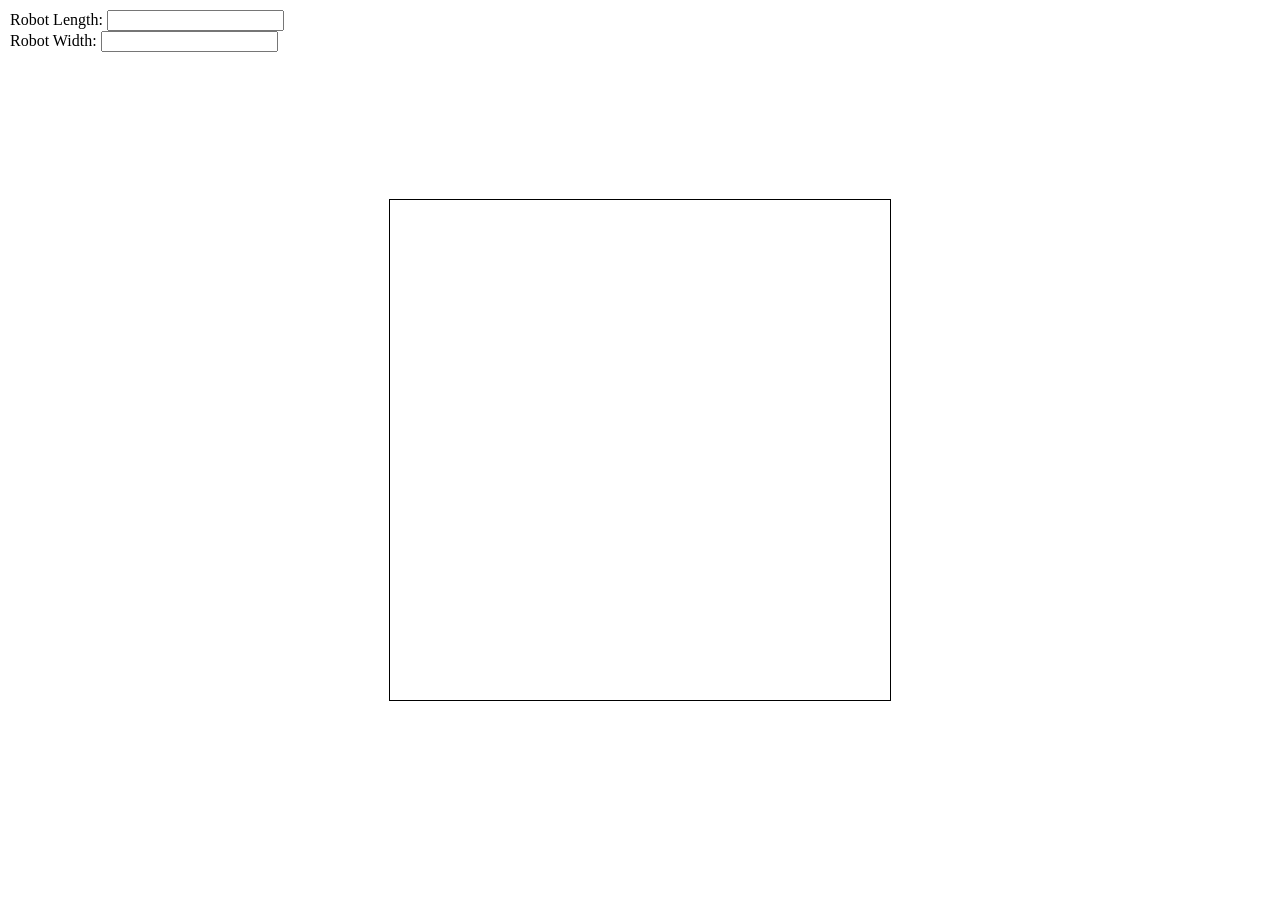
==== auton.html @ a3c68e60 "finished" ====
<!DOCTYPE html>
<html lang="en">

<head>
    <meta charset="UTF-8">
    <meta name="viewport" content="width=device-width, initial-scale=1.0">
    <title>Canvas Grid</title>
    <style>
        body,
        html {
            height: 100%;
            margin: 0;
            display: flex;
            justify-content: center;
            align-items: center;
        }

        canvas {
            border: 1px solid black;
        }
    </style>
</head>

<body>
    <div style="position: absolute; top: 10px; left: 10px;">
        <label for="robotLength">Robot Length:</label>
        <input type="number" id="robotLength" name="robotLength" min="0" step="1">
        <br>
        <label for="robotWidth">Robot Width:</label>
        <input type="number" id="robotWidth" name="robotWidth" min="0" step="1">
    </div>
    <canvas id="gridCanvas" width="500vh" height="500vh"></canvas>
    <script>
        const canvas = document.getElementById('gridCanvas');
        const ctx = canvas.getContext('2d');
        const colors = ['lightgray', 'grey'];
        const gridSize = 6;
        const squareSize = canvas.width / gridSize;
        function drawGrid() {
            for (let row = 0; row < gridSize; row++) {
                for (let col = 0; col < gridSize; col++) {
                    ctx.fillStyle = colors[(row + col) % 2];
                    ctx.fillRect(col * squareSize, row * squareSize, squareSize, squareSize);
                }
            }

            ctx.strokeStyle = 'white';
            ctx.lineWidth = 6;
            ctx.beginPath();
            ctx.moveTo(squareSize / 2, squareSize / 2);
            ctx.lineTo(canvas.width - squareSize / 2, squareSize / 2);
            ctx.lineTo(canvas.width - squareSize / 2, canvas.height - squareSize / 2);
            ctx.lineTo(squareSize / 2, canvas.height - squareSize / 2);
            ctx.closePath();
            ctx.stroke();
            // Blue circle at the top center
            ctx.strokeStyle = 'blue';
            ctx.lineWidth = 4;
            ctx.beginPath();
            ctx.arc(canvas.width / 2, 0, squareSize / 16, 0, Math.PI * 2);
            ctx.stroke();

            // Red circle at the bottom center
            ctx.strokeStyle = 'red';
            ctx.lineWidth = 4;
            ctx.beginPath();
            ctx.arc(canvas.width / 2, canvas.height, squareSize / 16, 0, Math.PI * 2);
            ctx.stroke();

            // Plus sign in neon green at the top right corner
            ctx.strokeStyle = '#98fc03';
            ctx.lineWidth = 4;
            ctx.beginPath();
            ctx.moveTo(canvas.width - squareSize / 4, squareSize / 4 - squareSize / 8);
            ctx.lineTo(canvas.width - squareSize / 4, squareSize / 4 + squareSize / 8);
            ctx.moveTo(canvas.width - squareSize / 4 - squareSize / 8, squareSize / 4);
            ctx.lineTo(canvas.width - squareSize / 4 + squareSize / 8, squareSize / 4);
            ctx.stroke();

            // Plus sign in neon green at the bottom right corner
            ctx.beginPath();
            ctx.moveTo(canvas.width - squareSize / 4, canvas.height - squareSize / 4 - squareSize / 8);
            ctx.lineTo(canvas.width - squareSize / 4, canvas.height - squareSize / 4 + squareSize / 8);
            ctx.moveTo(canvas.width - squareSize / 4 - squareSize / 8, canvas.height - squareSize / 4);
            ctx.lineTo(canvas.width - squareSize / 4 + squareSize / 8, canvas.height - squareSize / 4);
            ctx.stroke();

            // Minus sign in neon green at the top left corner
            ctx.beginPath();
            ctx.moveTo(squareSize / 4 - squareSize / 8, squareSize / 4);
            ctx.lineTo(squareSize / 4 + squareSize / 8, squareSize / 4);
            ctx.stroke();

            // Minus sign in neon green at the bottom left corner
            ctx.beginPath();
            ctx.moveTo(squareSize / 4 - squareSize / 8, canvas.height - squareSize / 4);
            ctx.lineTo(squareSize / 4 + squareSize / 8, canvas.height - squareSize / 4);
            ctx.stroke();

            // Neon green circle at edge centers
            ctx.strokeStyle = '#98fc03';
            ctx.beginPath();
            ctx.arc(canvas.width, canvas.height / 2, squareSize / 16, 0, Math.PI * 2);
            ctx.stroke();
            ctx.beginPath();
            ctx.arc(0, canvas.height / 2, squareSize / 16, 0, Math.PI * 2);
            ctx.stroke();
            ctx.save();
            ctx.translate(canvas.width / 2, canvas.height / 2);
            ctx.rotate(Math.PI / 4);
            ctx.lineWidth = 6;
            ctx.strokeRect(-squareSize * 0.75, -squareSize * 0.75, squareSize * 1.5, squareSize * 1.5);
            ctx.restore();
            function drawmogo(ctx, centerX, centerY, hexFillColor, hexStrokeColor, circleFillColor) {
                // Draw hexagon
                ctx.fillStyle = hexFillColor;
                ctx.strokeStyle = hexStrokeColor;
                ctx.lineWidth = 4;

                ctx.beginPath();
                for (let i = 0; i < 6; i++) {
                    ctx.lineTo(
                        centerX + squareSize / 4 * Math.cos((i * Math.PI) / 3 + Math.PI / 6),
                        centerY + squareSize / 4 * Math.sin((i * Math.PI) / 3 + Math.PI / 6)
                    );
                }
                ctx.closePath();
                ctx.fill();
                ctx.stroke();

                // Draw circle in the middle of the hexagon
                ctx.fillStyle = circleFillColor;
                ctx.beginPath();
                ctx.arc(centerX, centerY, squareSize / 16, 0, Math.PI * 2);
                ctx.fill();
            }

            const centerX = canvas.width / 2;
            const centerY = canvas.height / 2;
            drawmogo(ctx, squareSize * 2, squareSize * 4, 'black', '#98fc03', '#98fc03');
            drawmogo(ctx, squareSize * 4, squareSize * 4, 'black', '#98fc03', '#98fc03');
            drawmogo(ctx, squareSize * 5, squareSize * 3, 'black', '#98fc03', '#98fc03');
            drawmogo(ctx, squareSize * 2, squareSize * 2, 'black', '#98fc03', '#98fc03');
            drawmogo(ctx, squareSize * 4, squareSize * 2, 'black', '#98fc03', '#98fc03');
            function drawCircle(ctx, x, y, radius, color) {
                ctx.fillStyle = color;
                ctx.beginPath();
                ctx.arc(x, y, radius, 0, Math.PI * 2);
                ctx.fill();
            }
            function createStack(ctx, x, y, radius, pattern) {
                const colors = {
                    'R': 'red',
                    'B': 'blue'
                };

                ctx.save();
                ctx.translate(x, y);

                if (pattern === 'RB') {
                    const startAngle = Math.PI / 2;
                    ctx.beginPath();
                    ctx.arc(0, 0, radius, startAngle, startAngle + Math.PI);
                    ctx.lineTo(0, 0);
                    ctx.fillStyle = colors[pattern[0]];
                    ctx.fill();

                    ctx.beginPath();
                    ctx.arc(0, 0, radius, startAngle + Math.PI, startAngle + 2 * Math.PI);
                    ctx.lineTo(0, 0);
                    ctx.fillStyle = colors[pattern[1]];
                    ctx.fill();
                } else if (pattern === 'BR') {
                    const startAngle = Math.PI / 2;
                    ctx.beginPath();
                    ctx.arc(0, 0, radius, startAngle, startAngle + Math.PI);
                    ctx.lineTo(0, 0);
                    ctx.fillStyle = colors[pattern[0]];
                    ctx.fill();

                    ctx.beginPath();
                    ctx.arc(0, 0, radius, startAngle + Math.PI, startAngle + 2 * Math.PI);
                    ctx.lineTo(0, 0);
                    ctx.fillStyle = colors[pattern[1]];
                    ctx.fill();
                } else if (pattern === 'RBRB' || pattern === 'BRBR') {
                    ctx.rotate(Math.PI / 4);
                    for (let i = 0; i < 4; i++) {
                        ctx.beginPath();
                        ctx.arc(0, 0, radius, i * Math.PI / 2, (i + 1) * Math.PI / 2);
                        ctx.lineTo(0, 0);
                        ctx.fillStyle = colors[pattern[i]];
                        ctx.fill();
                    }
                    ctx.rotate(-Math.PI / 4);
                }

                ctx.restore();
            }

            drawCircle(ctx, (squareSize * 2) + ((squareSize / 6) * 4.9), (squareSize * 2) + ((squareSize / 6) * 4.9), squareSize / 6, 'red');
            drawCircle(ctx, (squareSize * 3) + ((squareSize / 6) * 1.1), (squareSize * 2) + ((squareSize / 6) * 4.9), squareSize / 6, 'red');
            drawCircle(ctx, (squareSize * 2) + ((squareSize / 6) * 4.9), (squareSize * 3) + ((squareSize / 6) * 1.1), squareSize / 6, 'blue');
            drawCircle(ctx, (squareSize * 3) + ((squareSize / 6) * 1.1), (squareSize * 3) + ((squareSize / 6) * 1.1), squareSize / 6, 'blue');
            drawCircle(ctx, (squareSize * 3), (squareSize * 5.5), squareSize / 6, 'blue');
            drawCircle(ctx, (squareSize * 3), (squareSize * 0.5), squareSize / 6, 'red');
            drawCircle(ctx, (squareSize * 5), (squareSize * 5), squareSize / 6, 'blue');
            drawCircle(ctx, (squareSize * 5), (squareSize * 1), squareSize / 6, 'red');
            createStack(ctx, (squareSize * 1), (squareSize * 2), squareSize / 6, 'RB');
            createStack(ctx, (squareSize * 5), (squareSize * 2), squareSize / 6, 'RB');
            createStack(ctx, (squareSize * 1), (squareSize * 4), squareSize / 6, 'BR');
            createStack(ctx, (squareSize * 5), (squareSize * 4), squareSize / 6, 'BR');
            createStack(ctx, (squareSize * 3), (squareSize * 5), squareSize / 6, 'RB');
            createStack(ctx, (squareSize * 3), (squareSize * 1), squareSize / 6, 'BR');
            createStack(ctx, (squareSize * 0) + ((squareSize / 6) * 4.9), (squareSize * 2) + ((squareSize / 6) * 4.9), squareSize / 6, 'RB');
            createStack(ctx, (squareSize * 1) + ((squareSize / 6) * 1.1), (squareSize * 2) + ((squareSize / 6) * 4.9), squareSize / 6, 'RB');
            createStack(ctx, (squareSize * 0) + ((squareSize / 6) * 4.9), (squareSize * 3) + ((squareSize / 6) * 1.1), squareSize / 6, 'BR');
            createStack(ctx, (squareSize * 1) + ((squareSize / 6) * 1.1), (squareSize * 3) + ((squareSize / 6) * 1.1), squareSize / 6, 'BR');
        }
        let cubeX = canvas.width / 2;
        let cubeY = canvas.height / 2;
        let cubeW = (squareSize / 23.5) * document.getElementById('robotWidth').value;
        let cubeH = (squareSize / 23.5) * document.getElementById('robotLength').value;

        document.getElementById('robotWidth').addEventListener('input', () => {
            cubeW = (squareSize / 23.5) * document.getElementById('robotWidth').value;
            ctx.clearRect(0, 0, canvas.width, canvas.height);
            drawGrid();
            drawCube();
        });

        document.getElementById('robotLength').addEventListener('input', () => {
            cubeH = (squareSize / 23.5) * document.getElementById('robotLength').value;
            ctx.clearRect(0, 0, canvas.width, canvas.height);
            drawGrid();
            drawCube();
        });

        function drawCube() {
            ctx.fillStyle = 'purple';
            ctx.fillRect(cubeX - cubeW / 2, cubeY - cubeH / 2, cubeW, cubeH);
        }

        canvas.addEventListener('mousemove', (event) => {
            const rect = canvas.getBoundingClientRect();
            cubeX = event.clientX - rect.left;
            cubeY = event.clientY - rect.top;
            ctx.clearRect(0, 0, canvas.width, canvas.height);
            drawGrid();
            drawCube();
        });

        drawCube();
    </script>
</body>

</html>
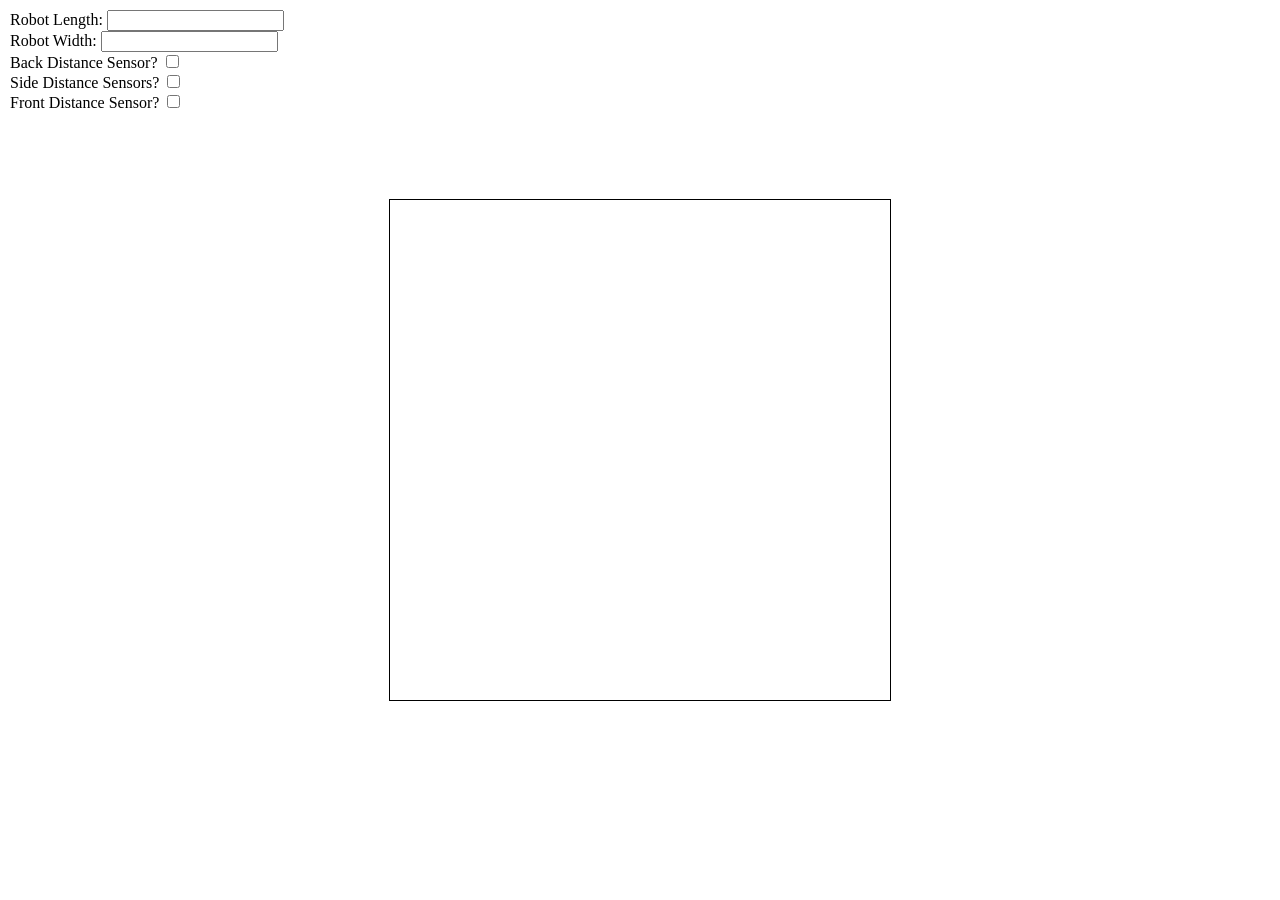
==== commit 9c0817d6: "sensor checkboxes and moveable lockable robot" ====
--- a/auton.html
+++ b/auton.html
@@ -24,16 +24,25 @@
 <body>
     <div style="position: absolute; top: 10px; left: 10px;">
         <label for="robotLength">Robot Length:</label>
-        <input type="number" id="robotLength" name="robotLength" min="0" step="1">
+        <input type="number" id="robotLength" name="robotLength" min="0" step="0.001" val="17">
         <br>
         <label for="robotWidth">Robot Width:</label>
-        <input type="number" id="robotWidth" name="robotWidth" min="0" step="1">
+        <input type="number" id="robotWidth" name="robotWidth" min="0" step="0.001" val="17.625">
+        <br/>
+        <label for="backSensor">Back Distance Sensor?</label>
+        <input type="checkbox" id="backSensor" name="backSensor">
+        <br/>
+        <label for="sideSensors">Side Distance Sensors?</label>
+        <input type="checkbox" id="sideSensors" name="sideSensors">
+        <br/>
+        <label for="frontSensor">Front Distance Sensor?</label>
+        <input type="checkbox" id="frontSensor" name="frontSensor">
     </div>
-    <canvas id="gridCanvas" width="500vh" height="500vh"></canvas>
+    <canvas id="gridCanvas" width="500vh" height="500vh" onclick="lockBot()"></canvas>
     <script>
         const canvas = document.getElementById('gridCanvas');
         const ctx = canvas.getContext('2d');
-        const colors = ['lightgray', 'grey'];
+        const colors = ['darkgray', 'grey'];
         const gridSize = 6;
         const squareSize = canvas.width / gridSize;
         function drawGrid() {
@@ -221,7 +230,10 @@
         let cubeY = canvas.height / 2;
         let cubeW = (squareSize / 23.5) * document.getElementById('robotWidth').value;
         let cubeH = (squareSize / 23.5) * document.getElementById('robotLength').value;
-
+        let moveableBot = true;
+        function lockBot(){
+            moveableBot = !moveableBot;
+        }
         document.getElementById('robotWidth').addEventListener('input', () => {
             cubeW = (squareSize / 23.5) * document.getElementById('robotWidth').value;
             ctx.clearRect(0, 0, canvas.width, canvas.height);
@@ -242,14 +254,15 @@
         }
 
         canvas.addEventListener('mousemove', (event) => {
-            const rect = canvas.getBoundingClientRect();
-            cubeX = event.clientX - rect.left;
-            cubeY = event.clientY - rect.top;
+            if(moveableBot){
+                const rect = canvas.getBoundingClientRect();
+                cubeX = event.clientX - rect.left;
+                cubeY = event.clientY - rect.top;
+            }
             ctx.clearRect(0, 0, canvas.width, canvas.height);
             drawGrid();
             drawCube();
         });
-
         drawCube();
     </script>
 </body>
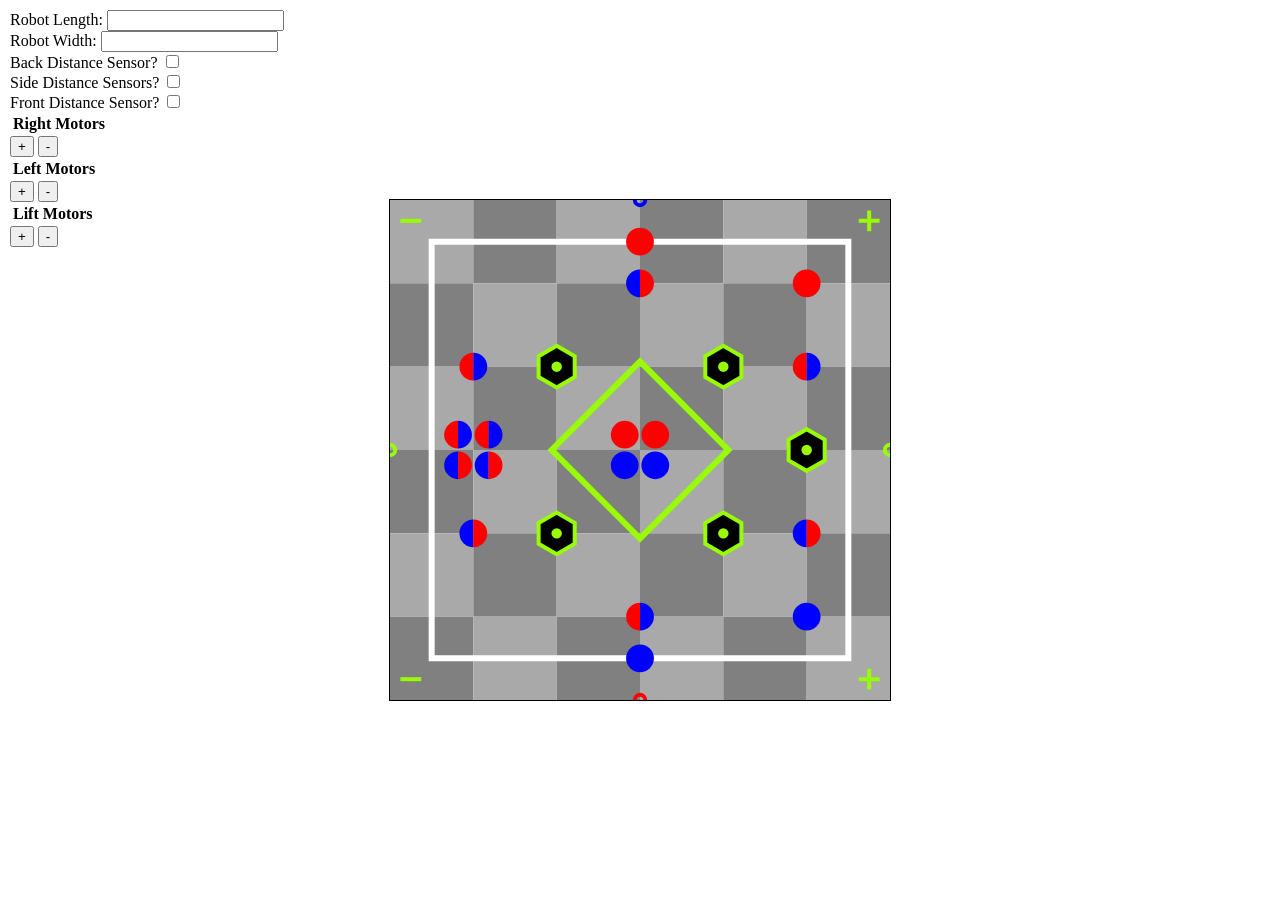
==== commit 20a11b20: "added list editors" ====
--- a/auton.html
+++ b/auton.html
@@ -28,15 +28,114 @@
         <br>
         <label for="robotWidth">Robot Width:</label>
         <input type="number" id="robotWidth" name="robotWidth" min="0" step="0.001" val="17.625">
-        <br/>
+        <br />
         <label for="backSensor">Back Distance Sensor?</label>
         <input type="checkbox" id="backSensor" name="backSensor">
-        <br/>
+        <br />
         <label for="sideSensors">Side Distance Sensors?</label>
         <input type="checkbox" id="sideSensors" name="sideSensors">
-        <br/>
+        <br />
         <label for="frontSensor">Front Distance Sensor?</label>
         <input type="checkbox" id="frontSensor" name="frontSensor">
+        <br />
+        <table id="numberTable">
+            <thead>
+                <tr>
+                    <th>Right Motors</th>
+                </tr>
+            </thead>
+            <tbody>
+            </tbody>
+        </table>
+        <button onclick="addRow()">+</button>
+        <button onclick="removeRow()">-</button>
+        <script>
+            function addRow() {
+                const table = document.getElementById('numberTable').getElementsByTagName('tbody')[0];
+                const newRow = table.insertRow();
+                const newCell = newRow.insertCell(0);
+                const input = document.createElement('input');
+                input.type = 'number';
+                input.value = 0;
+                input.min = 1;
+                input.max = 20;
+                newCell.appendChild(input);
+            }
+
+            function removeRow() {
+                const table = document.getElementById('numberTable').getElementsByTagName('tbody')[0];
+                if (table.rows.length > 0) {
+                    table.deleteRow(-1);
+                }
+            }
+        </script>
+        <table id="leftMotorsTable">
+            <thead>
+                <tr>
+                    <th>Left Motors</th>
+                </tr>
+            </thead>
+            <tbody>
+            </tbody>
+        </table>
+        <button onclick="addLeftMotorRow()">+</button>
+        <button onclick="removeLeftMotorRow()">-</button>
+
+        <script>
+            function addLeftMotorRow() {
+                const table = document.getElementById('leftMotorsTable').getElementsByTagName('tbody')[0];
+                const newRow = table.insertRow();
+                const newCell = newRow.insertCell(0);
+                const input = document.createElement('input');
+                input.type = 'number';
+                input.value = 0;
+                input.min = 1;
+                input.max = 20;
+                newCell.appendChild(input);
+            }
+
+            function removeLeftMotorRow() {
+                const table = document.getElementById('leftMotorsTable').getElementsByTagName('tbody')[0];
+                if (table.rows.length > 0) {
+                    table.deleteRow(-1);
+                }
+            }
+        </script>
+        <table id="liftMotorsTable">
+            <thead>
+                <tr>
+                    <th>Lift Motors</th>
+                </tr>
+            </thead>
+            <tbody>
+            </tbody>
+        </table>
+        <button onclick="addLiftMotorRow()">+</button>
+        <button onclick="removeLiftMotorRow()">-</button>
+
+        <script>
+            function addLiftMotorRow() {
+                const table = document.getElementById('liftMotorsTable').getElementsByTagName('tbody')[0];
+                const newRow = table.insertRow();
+                const newCell = newRow.insertCell(0);
+                const input = document.createElement('input');
+                input.type = 'number';
+                input.value = 0;
+                input.min = 1;
+                input.max = 20;
+                newCell.appendChild(input);
+            }
+
+            function removeLiftMotorRow() {
+                const table = document.getElementById('liftMotorsTable').getElementsByTagName('tbody')[0];
+                if (table.rows.length > 0) {
+                    table.deleteRow(-1);
+                }
+            }
+        </script>
+    </div>
+    <div style="position: absolute; top: 10px; right: 10px;">
+  
     </div>
     <canvas id="gridCanvas" width="500vh" height="500vh" onclick="lockBot()"></canvas>
     <script>
@@ -231,7 +330,7 @@
         let cubeW = (squareSize / 23.5) * document.getElementById('robotWidth').value;
         let cubeH = (squareSize / 23.5) * document.getElementById('robotLength').value;
         let moveableBot = true;
-        function lockBot(){
+        function lockBot() {
             moveableBot = !moveableBot;
         }
         document.getElementById('robotWidth').addEventListener('input', () => {
@@ -254,7 +353,7 @@
         }
 
         canvas.addEventListener('mousemove', (event) => {
-            if(moveableBot){
+            if (moveableBot) {
                 const rect = canvas.getBoundingClientRect();
                 cubeX = event.clientX - rect.left;
                 cubeY = event.clientY - rect.top;
@@ -263,8 +362,11 @@
             drawGrid();
             drawCube();
         });
+        drawGrid();
         drawCube();
     </script>
+    
 </body>
 
-</html>+</html>
+
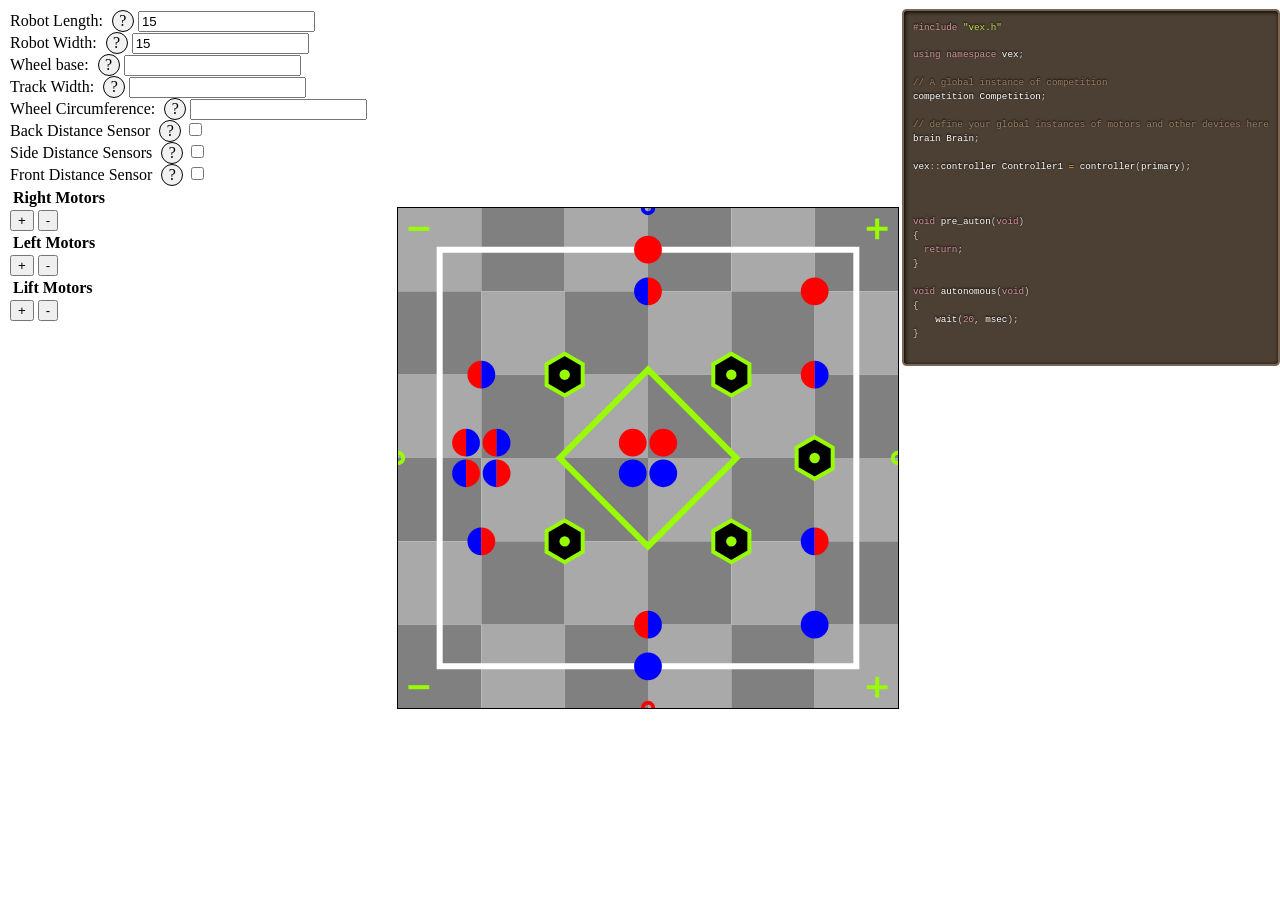
==== commit d8acc34f: "refactor auton.html and add worker.js for improved robot configuration and code generation" ====
--- a/auton.html
+++ b/auton.html
@@ -4,40 +4,104 @@
 <head>
     <meta charset="UTF-8">
     <meta name="viewport" content="width=device-width, initial-scale=1.0">
-    <title>Canvas Grid</title>
+    <title>Creek Autonomous Builder</title>
     <style>
         body,
         html {
             height: 100%;
-            margin: 0;
-            display: flex;
-            justify-content: center;
-            align-items: center;
+
         }
 
         canvas {
             border: 1px solid black;
         }
+
+        #canvasContainer {
+            height: 100vh;
+            width: 100vw;
+        }
+
+        .tooltip {
+            position: relative;
+            display: inline-block;
+            cursor: pointer;
+            margin-left: 5px;
+            border: 1px solid black;
+            border-radius: 50%;
+            width: 20px;
+            height: 20px;
+            text-align: center;
+            line-height: 20px;
+            background-color: #f1f1f1;
+        }
+
+        .tooltip .tooltiptext {
+            visibility: hidden;
+            width: 200px;
+            background-color: black;
+            color: #fff;
+            text-align: center;
+            border-radius: 5px;
+            padding: 5px;
+            position: absolute;
+            z-index: 1;
+            top: 50%;
+            left: 105%;
+            margin-left: 0;
+            transform: translateY(-50%);
+            opacity: 0;
+            transition: opacity 0.3s;
+        }
+
+        .tooltip:hover .tooltiptext {
+            visibility: visible;
+            opacity: 1;
+        }
     </style>
+    <link href="prism.css" rel="stylesheet" />
 </head>
 
 <body>
     <div style="position: absolute; top: 10px; left: 10px;">
         <label for="robotLength">Robot Length:</label>
-        <input type="number" id="robotLength" name="robotLength" min="0" step="0.001" val="17">
+        <span class="tooltip">?<span class="tooltiptext">The length of the robot in inches.</span></span>
+
+        <input type="number" id="robotLength" name="robotLength" min="0" step="0.001" value="15">
         <br>
         <label for="robotWidth">Robot Width:</label>
-        <input type="number" id="robotWidth" name="robotWidth" min="0" step="0.001" val="17.625">
+        <span class="tooltip">?<span class="tooltiptext">The width of the robot in inches.</span></span>
+
+        <input type="number" id="robotWidth" name="robotWidth" min="0" step="0.001" value="15">
         <br />
-        <label for="backSensor">Back Distance Sensor?</label>
+        <label for="wheelbase">Wheel base:</label>
+        <span class="tooltip">?<span class="tooltiptext">The distance between the shafts of the front and rear wheels.</span></span>
+        <input type="number" id="wheelbase" name="wheelbase" min="0" step="0.001">
+        <br>
+        <label for="trackWidth">Track Width:</label>
+        <span class="tooltip">?<span class="tooltiptext">The distance between the left and right wheels.</span></span>
+        <input type="number" id="trackWidth" name="trackWidth" min="0" step="0.001">
+        <br />
+        <label for="wheelcirc">Wheel Circumference:</label>
+        <span class="tooltip">?<span class="tooltiptext">The circumference of the wheels in inches.</span></span>
+
+        <input type="number" id="wheelcirc" name="wheelcirc" min="0" step="0.001">
+        <br />
+        <label for="backSensor">Back Distance Sensor</label>
+        <span class="tooltip">?<span class="tooltiptext">Indicates if a back distance sensor is present.</span></span>
+
         <input type="checkbox" id="backSensor" name="backSensor">
         <br />
-        <label for="sideSensors">Side Distance Sensors?</label>
+        <label for="sideSensors">Side Distance Sensors</label>
+        <span class="tooltip">?<span class="tooltiptext">Indicates if side distance sensors are present.</span></span>
+
         <input type="checkbox" id="sideSensors" name="sideSensors">
         <br />
-        <label for="frontSensor">Front Distance Sensor?</label>
+        <label for="frontSensor">Front Distance Sensor</label>
+        <span class="tooltip">?<span class="tooltiptext">Indicates if a front distance sensor is present.</span></span>
+
         <input type="checkbox" id="frontSensor" name="frontSensor">
         <br />
+
         <table id="numberTable">
             <thead>
                 <tr>
@@ -135,9 +199,11 @@
         </script>
     </div>
     <div style="position: absolute; top: 10px; right: 10px;">
-  
+
     </div>
-    <canvas id="gridCanvas" width="500vh" height="500vh" onclick="lockBot()"></canvas>
+    <div id="canvasContainer" style="display: flex; justify-content: center; align-items: center;">
+        <canvas id="gridCanvas" width="500vh" height="500vh" onclick="lockBot()"></canvas>
+    </div>
     <script>
         const canvas = document.getElementById('gridCanvas');
         const ctx = canvas.getContext('2d');
@@ -346,14 +412,23 @@
             drawGrid();
             drawCube();
         });
-
+        let robotActualX = 0;
+        let robotActualY = 0;
         function drawCube() {
-            ctx.fillStyle = 'purple';
+            if(robotActualY >4.7){
+                ctx.fillStyle = '#b03030';
+            }
+            else{
+                ctx.fillStyle = '#3030b0';
+            }
             ctx.fillRect(cubeX - cubeW / 2, cubeY - cubeH / 2, cubeW, cubeH);
+            robotActualX = cubeX / cubeW;
+            robotActualY = cubeY / cubeH;
         }
 
         canvas.addEventListener('mousemove', (event) => {
             if (moveableBot) {
+                console.log(robotActualY);
                 const rect = canvas.getBoundingClientRect();
                 cubeX = event.clientX - rect.left;
                 cubeY = event.clientY - rect.top;
@@ -363,10 +438,63 @@
             drawCube();
         });
         drawGrid();
-        drawCube();
     </script>
-    
+    <script src="prism.js"></script>
+    <div
+        style="position: fixed; overflow: scroll; max-height: 90vh; right:0; top:0; font-size: 0.725vw; width: fit-content; max-width: 30vw;">
+        <pre data-src="main.cpp"></pre>
+        <pre><code class="language-cpp">            
+
+</code></pre>
+        <script>
+            if (window.Worker) {
+                const codeWorker = new Worker('worker.js');
+
+                codeWorker.onmessage = function (e) {
+                    document.querySelector('pre code').textContent = e.data;
+                    let rightMotorValues = Array.from(document.querySelectorAll('#numberTable tbody input')).map((input, index) => `motor rightMotor${index + 1} = motor(PORT${input.value}, true);`);
+                    let leftMotorValues = Array.from(document.querySelectorAll('#leftMotorsTable tbody input')).map((input, index) => `motor leftMotor${index + 1} = motor(PORT${input.value}, true);`);
+                    let inMotorValues = Array.from(document.querySelectorAll('#liftMotorsTable tbody input')).map((input, index) => `motor liftMotor${index + 1} = motor(PORT${input.value}, true);`);
+
+                    document.querySelector('pre code').textContent += rightMotorValues.join('\n');
+                    document.querySelector('pre code').textContent += '\n' + leftMotorValues.join('\n');
+                    document.querySelector('pre code').textContent += '\n' + inMotorValues.join('\n');
+                    if (rightMotorValues.length > 0 || leftMotorValues.length > 0 || inMotorValues.length > 0) {
+                        document.querySelector('pre code').textContent += '\n'
+                    }
+                    if (rightMotorValues.length > 0) {
+                        document.querySelector('pre code').textContent += '\n' + 'motor_group rightMotors = motor_group(' + rightMotorValues.map((_, index) => `rightMotor${index}`).join(', ') + ');';
+
+                    }
+                    if (leftMotorValues.length > 0) {
+                        document.querySelector('pre code').textContent += '\n' + 'motor_group leftMotors = motor_group(' + leftMotorValues.map((_, index) => `leftMotor${index}`).join(', ') + ');';
+                    }
+                    if (inMotorValues.length > 0) {
+                        document.querySelector('pre code').textContent += '\n' + 'motor_group liftMotors = motor_group(' + inMotorValues.map((_, index) => `liftMotor${index}`).join(', ') + ');';
+                    }
+                    if (rightMotorValues.length > 0 && leftMotorValues.length > 0) {
+                        document.querySelector('pre code').textContent += '\n\n'
+                        document.querySelector('pre code').textContent += 'drive driveTrain = drive(leftMotors, rightMotors, '+ document.getElementById("wheelcirc").value + ", " + document.getElementById("wheelbase").value + ", " + document.getElementById("trackWidth").value +', inches);';
+                    }
+                    document.querySelector('pre code').textContent += `
+void pre_auton(void)
+{
+  return;
+}
+  
+void autonomous(void)
+{`;
+                    document.querySelector('pre code').textContent += `
+    wait(20, msec);
+}
+                    `;
+                    Prism.highlightAll();
+                };
+
+                codeWorker.postMessage('start');
+            }
+        </script>
+    </div>
 </body>
 
-</html>
-
+</html>
--- a/prism.css
+++ b/prism.css
@@ -0,0 +1,3 @@
+/* PrismJS 1.29.0
+https://prismjs.com/download.html#themes=prism-dark&languages=markup+css+clike+javascript+c+cpp */
+code[class*=language-],pre[class*=language-]{color:#fff;background:0 0;text-shadow:0 -.1em .2em #000;font-family:Consolas,Monaco,'Andale Mono','Ubuntu Mono',monospace;font-size:1em;text-align:left;white-space:pre;word-spacing:normal;word-break:normal;word-wrap:normal;line-height:1.5;-moz-tab-size:4;-o-tab-size:4;tab-size:4;-webkit-hyphens:none;-moz-hyphens:none;-ms-hyphens:none;hyphens:none}@media print{code[class*=language-],pre[class*=language-]{text-shadow:none}}:not(pre)>code[class*=language-],pre[class*=language-]{background:#4c3f33}pre[class*=language-]{padding:1em;margin:.5em 0;overflow:auto;border:.3em solid #7a6651;border-radius:.5em;box-shadow:1px 1px .5em #000 inset}:not(pre)>code[class*=language-]{padding:.15em .2em .05em;border-radius:.3em;border:.13em solid #7a6651;box-shadow:1px 1px .3em -.1em #000 inset;white-space:normal}.token.cdata,.token.comment,.token.doctype,.token.prolog{color:#997f66}.token.punctuation{opacity:.7}.token.namespace{opacity:.7}.token.boolean,.token.constant,.token.number,.token.property,.token.symbol,.token.tag{color:#d1939e}.token.attr-name,.token.builtin,.token.char,.token.inserted,.token.selector,.token.string{color:#bce051}.language-css .token.string,.style .token.string,.token.entity,.token.operator,.token.url,.token.variable{color:#f4b73d}.token.atrule,.token.attr-value,.token.keyword{color:#d1939e}.token.important,.token.regex{color:#e90}.token.bold,.token.important{font-weight:700}.token.italic{font-style:italic}.token.entity{cursor:help}.token.deleted{color:red}
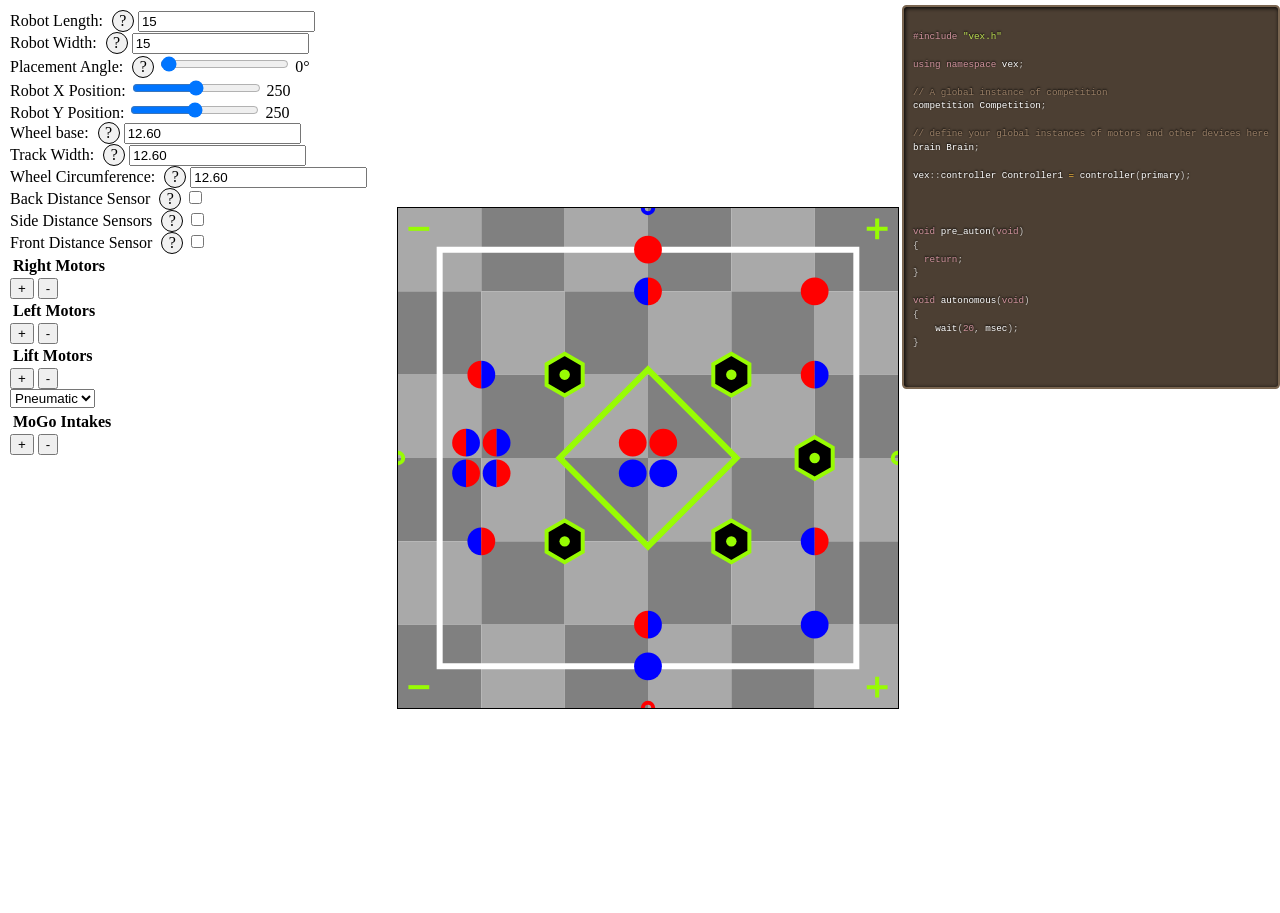
==== commit 56237703: "Pending changes exported from your codespace" ====
--- a/auton.html
+++ b/auton.html
@@ -4,12 +4,12 @@
 <head>
     <meta charset="UTF-8">
     <meta name="viewport" content="width=device-width, initial-scale=1.0">
-    <title>Creek Autonomous Builder</title>
+    <title>Creek - Autonomous</title>
     <style>
         body,
         html {
             height: 100%;
-
+            overflow: hidden;
         }
 
         canvas {
@@ -66,25 +66,68 @@
         <label for="robotLength">Robot Length:</label>
         <span class="tooltip">?<span class="tooltiptext">The length of the robot in inches.</span></span>
 
-        <input type="number" id="robotLength" name="robotLength" min="0" step="0.001" value="15">
+        <input type="number" id="robotLength" name="robotLength" min="1" step="0.001" value="15">
         <br>
         <label for="robotWidth">Robot Width:</label>
         <span class="tooltip">?<span class="tooltiptext">The width of the robot in inches.</span></span>
 
-        <input type="number" id="robotWidth" name="robotWidth" min="0" step="0.001" value="15">
+        <input type="number" id="robotWidth" name="robotWidth" min="1" step="0.001" value="15">
+
+        <br />
+        <label for="placementAngle">Placement Angle:</label>
+        <span class="tooltip">?<span class="tooltiptext">The angle at which the robot will be placed.</span></span>
+        <input type="range" id="placementAngle" name="placementAngle" min="-1" max="361" value="0"
+            oninput="updateAngleDisplay(this.value,this)">
+        <span id="angleDisplay">0°</span>
+        <br>
+        <label for="robotX">Robot X Position:</label>
+        <input type="range" id="robotX" name="robotX" min="0" max="500" value="250"
+            oninput="updatePositionDisplay(this.value, 'x')">
+        <span id="xPositionDisplay">250</span>
+        <br>
+        <label for="robotY">Robot Y Position:</label>
+        <input type="range" id="robotY" name="robotY" min="0" max="500" value="250"
+            oninput="updatePositionDisplay(this.value, 'y')">
+        <span id="yPositionDisplay">250</span>
+        <script>
+            function updateAngleDisplay(value, obj) {
+                if (value == 361) {
+                    obj.value = 0;
+                    value = 0;
+                }
+                if (value == -1) {
+                    obj.value = 360;
+                    value = 360;
+                }
+                document.getElementById('angleDisplay').textContent = value + '°';
+            }
+
+            function updatePositionDisplay(value, axis) {
+                document.getElementById(axis + 'PositionDisplay').textContent = value;
+                if (axis === 'x') {
+                    cubeX = value;
+                } else if (axis === 'y') {
+                    cubeY = value;
+                }
+                ctx.clearRect(0, 0, canvas.width, canvas.height);
+                drawGrid();
+                drawCube();
+            }
+        </script>
         <br />
         <label for="wheelbase">Wheel base:</label>
-        <span class="tooltip">?<span class="tooltiptext">The distance between the shafts of the front and rear wheels.</span></span>
-        <input type="number" id="wheelbase" name="wheelbase" min="0" step="0.001">
+        <span class="tooltip">?<span class="tooltiptext">The distance between the shafts of the front and rear
+                wheels.</span></span>
+        <input type="number" id="wheelbase" name="wheelbase" min="1" step="0.001" value="12.60">
         <br>
         <label for="trackWidth">Track Width:</label>
         <span class="tooltip">?<span class="tooltiptext">The distance between the left and right wheels.</span></span>
-        <input type="number" id="trackWidth" name="trackWidth" min="0" step="0.001">
+        <input type="number" id="trackWidth" name="trackWidth" min="1" step="0.001" value="12.60">
         <br />
         <label for="wheelcirc">Wheel Circumference:</label>
         <span class="tooltip">?<span class="tooltiptext">The circumference of the wheels in inches.</span></span>
 
-        <input type="number" id="wheelcirc" name="wheelcirc" min="0" step="0.001">
+        <input type="number" id="wheelcirc" name="wheelcirc" min="1" step="0.001" value="12.60">
         <br />
         <label for="backSensor">Back Distance Sensor</label>
         <span class="tooltip">?<span class="tooltiptext">Indicates if a back distance sensor is present.</span></span>
@@ -197,12 +240,54 @@
                 }
             }
         </script>
-    </div>
-    <div style="position: absolute; top: 10px; right: 10px;">
-
+
+<br/>
+    <select id="mogoIntakeType">
+        <option value="Pneumatic">Pneumatic</option>
+        <option value="Motor">Motor</option>
+    </select>
+    <br />
+
+        <table id="selectTable">
+            <thead>
+                <tr>
+                    
+                </tr>
+                <tr>
+                    <th>MoGo Intakes</th>
+                </tr>
+            </thead>
+            <tbody>
+            </tbody>
+        </table>
+        <button onclick="addSelectRow()">+</button>
+        <button onclick="removeSelectRow()">-</button>
+
+        <script>
+            function addSelectRow() {
+                const table = document.getElementById('selectTable').getElementsByTagName('tbody')[0];
+                const newRow = table.insertRow();
+                const newCell = newRow.insertCell(0);
+                const select = document.createElement('select');
+                ['A', 'B', 'C', 'D', 'E', 'F', 'G', 'H'].forEach(optionValue => {
+                    const option = document.createElement('option');
+                    option.value = optionValue;
+                    option.text = optionValue;
+                    select.appendChild(option);
+                });
+                newCell.appendChild(select);
+            }
+
+            function removeSelectRow() {
+                const table = document.getElementById('selectTable').getElementsByTagName('tbody')[0];
+                if (table.rows.length > 0) {
+                    table.deleteRow(-1);
+                }
+            }
+        </script>
     </div>
     <div id="canvasContainer" style="display: flex; justify-content: center; align-items: center;">
-        <canvas id="gridCanvas" width="500vh" height="500vh" onclick="lockBot()"></canvas>
+        <canvas id="gridCanvas" width="500cqh" height="500cqh" onclick="lockBot()"></canvas>
     </div>
     <script>
         const canvas = document.getElementById('gridCanvas');
@@ -415,17 +500,33 @@
         let robotActualX = 0;
         let robotActualY = 0;
         function drawCube() {
-            if(robotActualY >4.7){
+            ctx.save();
+            ctx.translate(cubeX, cubeY);
+            ctx.rotate(document.getElementById('placementAngle').value * Math.PI / 180);
+            if (robotActualY > 4.7) {
                 ctx.fillStyle = '#b03030';
-            }
-            else{
+            } else {
                 ctx.fillStyle = '#3030b0';
             }
-            ctx.fillRect(cubeX - cubeW / 2, cubeY - cubeH / 2, cubeW, cubeH);
+            ctx.fillRect(-cubeW / 2, -cubeH / 2, cubeW, cubeH);
+
+            // Draw yellow line to mark the front of the bot
+            ctx.strokeStyle = 'yellow';
+            ctx.lineWidth = 2;
+            ctx.beginPath();
+            ctx.moveTo(0, -cubeH / 2);
+            ctx.lineTo(0, 0);
+            ctx.stroke();
+
+            ctx.restore();
             robotActualX = cubeX / cubeW;
             robotActualY = cubeY / cubeH;
         }
-
+        document.getElementById('placementAngle').addEventListener('input', () => {
+            ctx.clearRect(0, 0, canvas.width, canvas.height);
+            drawGrid();
+            drawCube();
+        });
         canvas.addEventListener('mousemove', (event) => {
             if (moveableBot) {
                 console.log(robotActualY);
@@ -433,6 +534,18 @@
                 cubeX = event.clientX - rect.left;
                 cubeY = event.clientY - rect.top;
             }
+            ctx.clearRect(0, 0, canvas.width, canvas.height);
+            drawGrid();
+            drawCube();
+        });
+        canvas.addEventListener('wheel', (event) => {
+            event.preventDefault();
+            const angleInput = document.getElementById('placementAngle');
+            let newAngle = parseInt(angleInput.value) + (event.deltaY > 0 ? 1 : -1);
+            if (newAngle > 360) newAngle = 0;
+            if (newAngle < 0) newAngle = 360;
+            angleInput.value = newAngle;
+            updateAngleDisplay(newAngle, angleInput);
             ctx.clearRect(0, 0, canvas.width, canvas.height);
             drawGrid();
             drawCube();
@@ -440,43 +553,42 @@
         drawGrid();
     </script>
     <script src="prism.js"></script>
-    <div
+    <pre data-src="main.cpp"></pre>
+    <pre
         style="position: fixed; overflow: scroll; max-height: 90vh; right:0; top:0; font-size: 0.725vw; width: fit-content; max-width: 30vw;">
-        <pre data-src="main.cpp"></pre>
-        <pre><code class="language-cpp">            
-
-</code></pre>
-        <script>
-            if (window.Worker) {
-                const codeWorker = new Worker('worker.js');
-
-                codeWorker.onmessage = function (e) {
-                    document.querySelector('pre code').textContent = e.data;
-                    let rightMotorValues = Array.from(document.querySelectorAll('#numberTable tbody input')).map((input, index) => `motor rightMotor${index + 1} = motor(PORT${input.value}, true);`);
-                    let leftMotorValues = Array.from(document.querySelectorAll('#leftMotorsTable tbody input')).map((input, index) => `motor leftMotor${index + 1} = motor(PORT${input.value}, true);`);
-                    let inMotorValues = Array.from(document.querySelectorAll('#liftMotorsTable tbody input')).map((input, index) => `motor liftMotor${index + 1} = motor(PORT${input.value}, true);`);
-
-                    document.querySelector('pre code').textContent += rightMotorValues.join('\n');
-                    document.querySelector('pre code').textContent += '\n' + leftMotorValues.join('\n');
-                    document.querySelector('pre code').textContent += '\n' + inMotorValues.join('\n');
-                    if (rightMotorValues.length > 0 || leftMotorValues.length > 0 || inMotorValues.length > 0) {
-                        document.querySelector('pre code').textContent += '\n'
-                    }
-                    if (rightMotorValues.length > 0) {
-                        document.querySelector('pre code').textContent += '\n' + 'motor_group rightMotors = motor_group(' + rightMotorValues.map((_, index) => `rightMotor${index}`).join(', ') + ');';
-
-                    }
-                    if (leftMotorValues.length > 0) {
-                        document.querySelector('pre code').textContent += '\n' + 'motor_group leftMotors = motor_group(' + leftMotorValues.map((_, index) => `leftMotor${index}`).join(', ') + ');';
-                    }
-                    if (inMotorValues.length > 0) {
-                        document.querySelector('pre code').textContent += '\n' + 'motor_group liftMotors = motor_group(' + inMotorValues.map((_, index) => `liftMotor${index}`).join(', ') + ');';
-                    }
-                    if (rightMotorValues.length > 0 && leftMotorValues.length > 0) {
-                        document.querySelector('pre code').textContent += '\n\n'
-                        document.querySelector('pre code').textContent += 'drive driveTrain = drive(leftMotors, rightMotors, '+ document.getElementById("wheelcirc").value + ", " + document.getElementById("wheelbase").value + ", " + document.getElementById("trackWidth").value +', inches);';
-                    }
-                    document.querySelector('pre code').textContent += `
+            <code class="language-cpp"></code>
+        </pre>
+    <script>
+        if (window.Worker) {
+            const codeWorker = new Worker('worker.js');
+
+            codeWorker.onmessage = function (e) {
+                document.querySelector('pre code').textContent = e.data;
+                let rightMotorValues = Array.from(document.querySelectorAll('#numberTable tbody input')).map((input, index) => `motor rightMotor${index + 1} = motor(PORT${input.value}, true);`);
+                let leftMotorValues = Array.from(document.querySelectorAll('#leftMotorsTable tbody input')).map((input, index) => `motor leftMotor${index + 1} = motor(PORT${input.value}, true);`);
+                let inMotorValues = Array.from(document.querySelectorAll('#liftMotorsTable tbody input')).map((input, index) => `motor liftMotor${index + 1} = motor(PORT${input.value}, true);`);
+
+                document.querySelector('pre code').textContent += rightMotorValues.join('\n');
+                document.querySelector('pre code').textContent += '\n' + leftMotorValues.join('\n');
+                document.querySelector('pre code').textContent += '\n' + inMotorValues.join('\n');
+                if (rightMotorValues.length > 0 || leftMotorValues.length > 0 || inMotorValues.length > 0) {
+                    document.querySelector('pre code').textContent += '\n'
+                }
+                if (rightMotorValues.length > 0) {
+                    document.querySelector('pre code').textContent += '\n' + 'motor_group rightMotors = motor_group(' + rightMotorValues.map((_, index) => `rightMotor${index}`).join(', ') + ');';
+
+                }
+                if (leftMotorValues.length > 0) {
+                    document.querySelector('pre code').textContent += '\n' + 'motor_group leftMotors = motor_group(' + leftMotorValues.map((_, index) => `leftMotor${index}`).join(', ') + ');';
+                }
+                if (inMotorValues.length > 0) {
+                    document.querySelector('pre code').textContent += '\n' + 'motor_group liftMotors = motor_group(' + inMotorValues.map((_, index) => `liftMotor${index}`).join(', ') + ');';
+                }
+                if (rightMotorValues.length > 0 && leftMotorValues.length > 0) {
+                    document.querySelector('pre code').textContent += '\n\n'
+                    document.querySelector('pre code').textContent += 'drive driveTrain = drive(leftMotors, rightMotors, ' + document.getElementById("wheelcirc").value + ", " + document.getElementById("wheelbase").value + ", " + document.getElementById("trackWidth").value + ', inches);';
+                }
+                document.querySelector('pre code').textContent += `
 void pre_auton(void)
 {
   return;
@@ -484,16 +596,16 @@
   
 void autonomous(void)
 {`;
-                    document.querySelector('pre code').textContent += `
+                document.querySelector('pre code').textContent += `
     wait(20, msec);
 }
                     `;
-                    Prism.highlightAll();
-                };
-
-                codeWorker.postMessage('start');
-            }
-        </script>
+                Prism.highlightAll();
+            };
+
+            codeWorker.postMessage('start');
+        }
+    </script>
     </div>
 </body>
 
